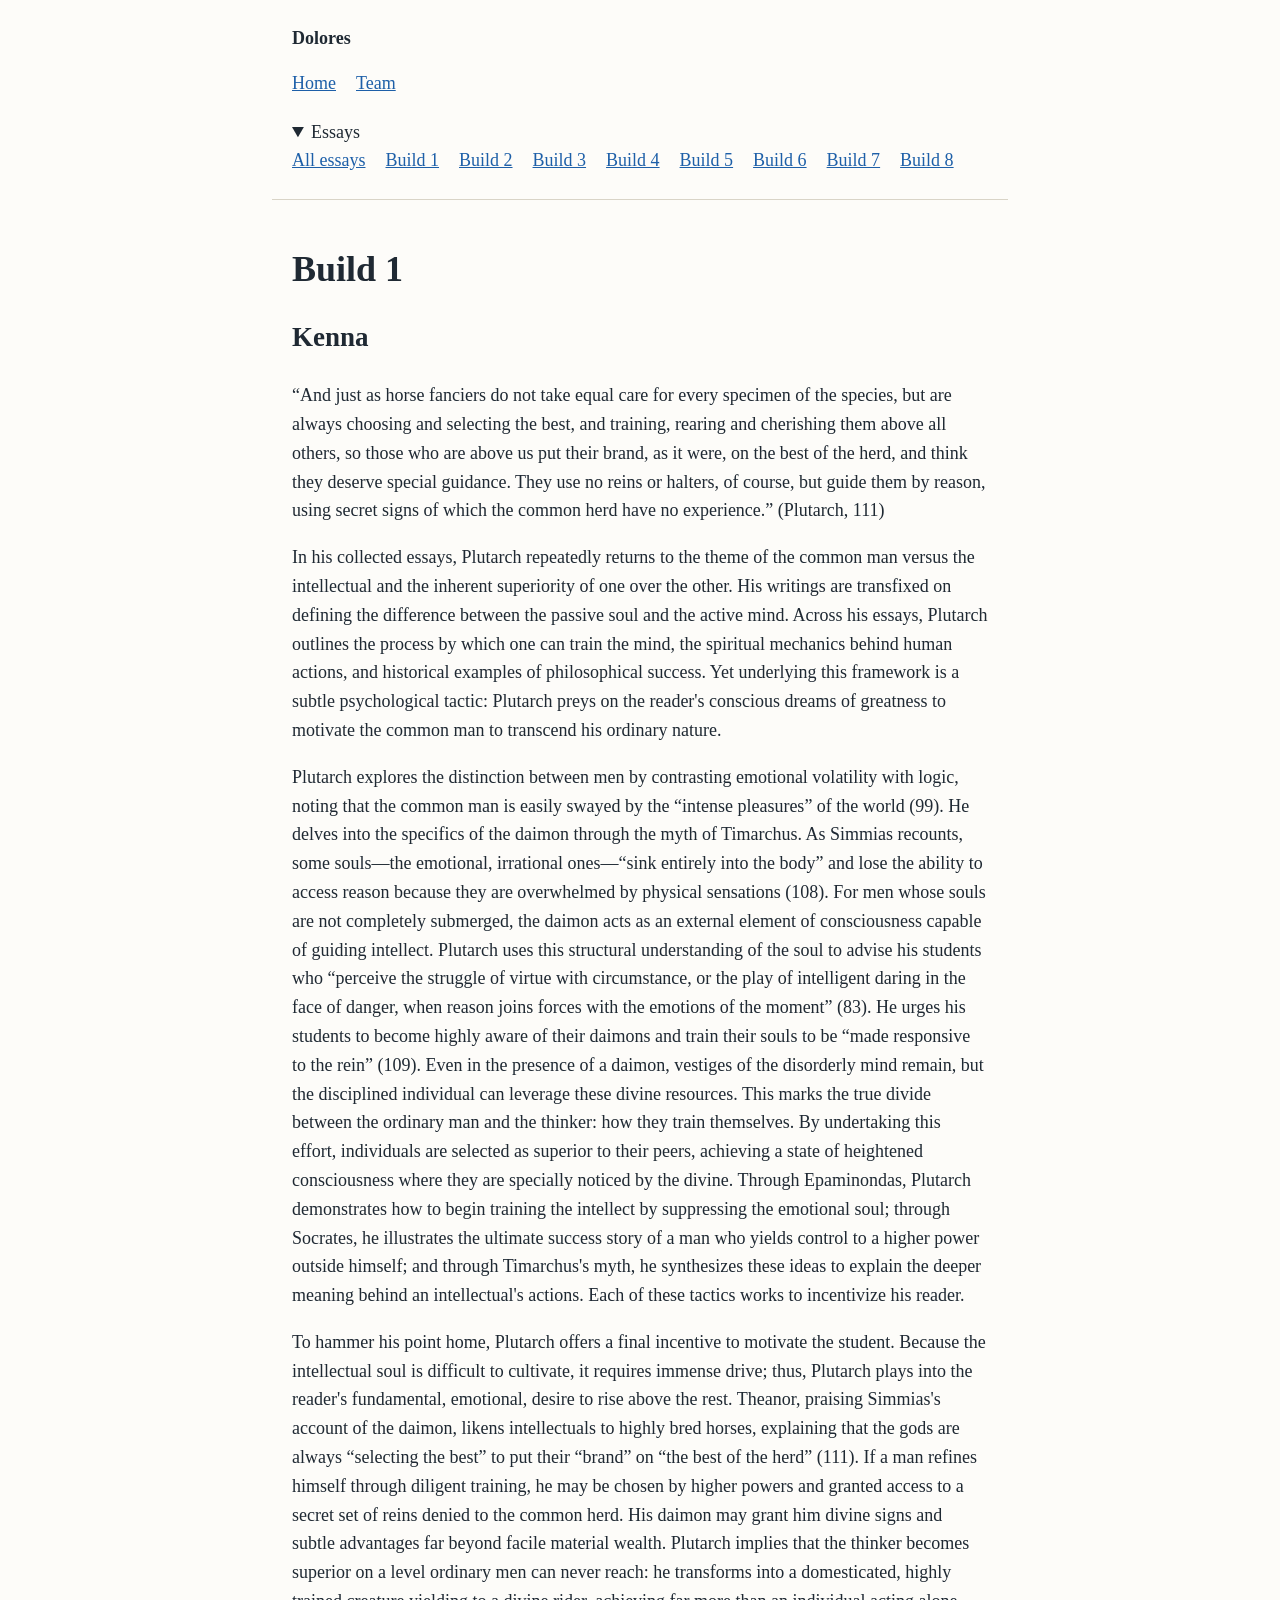
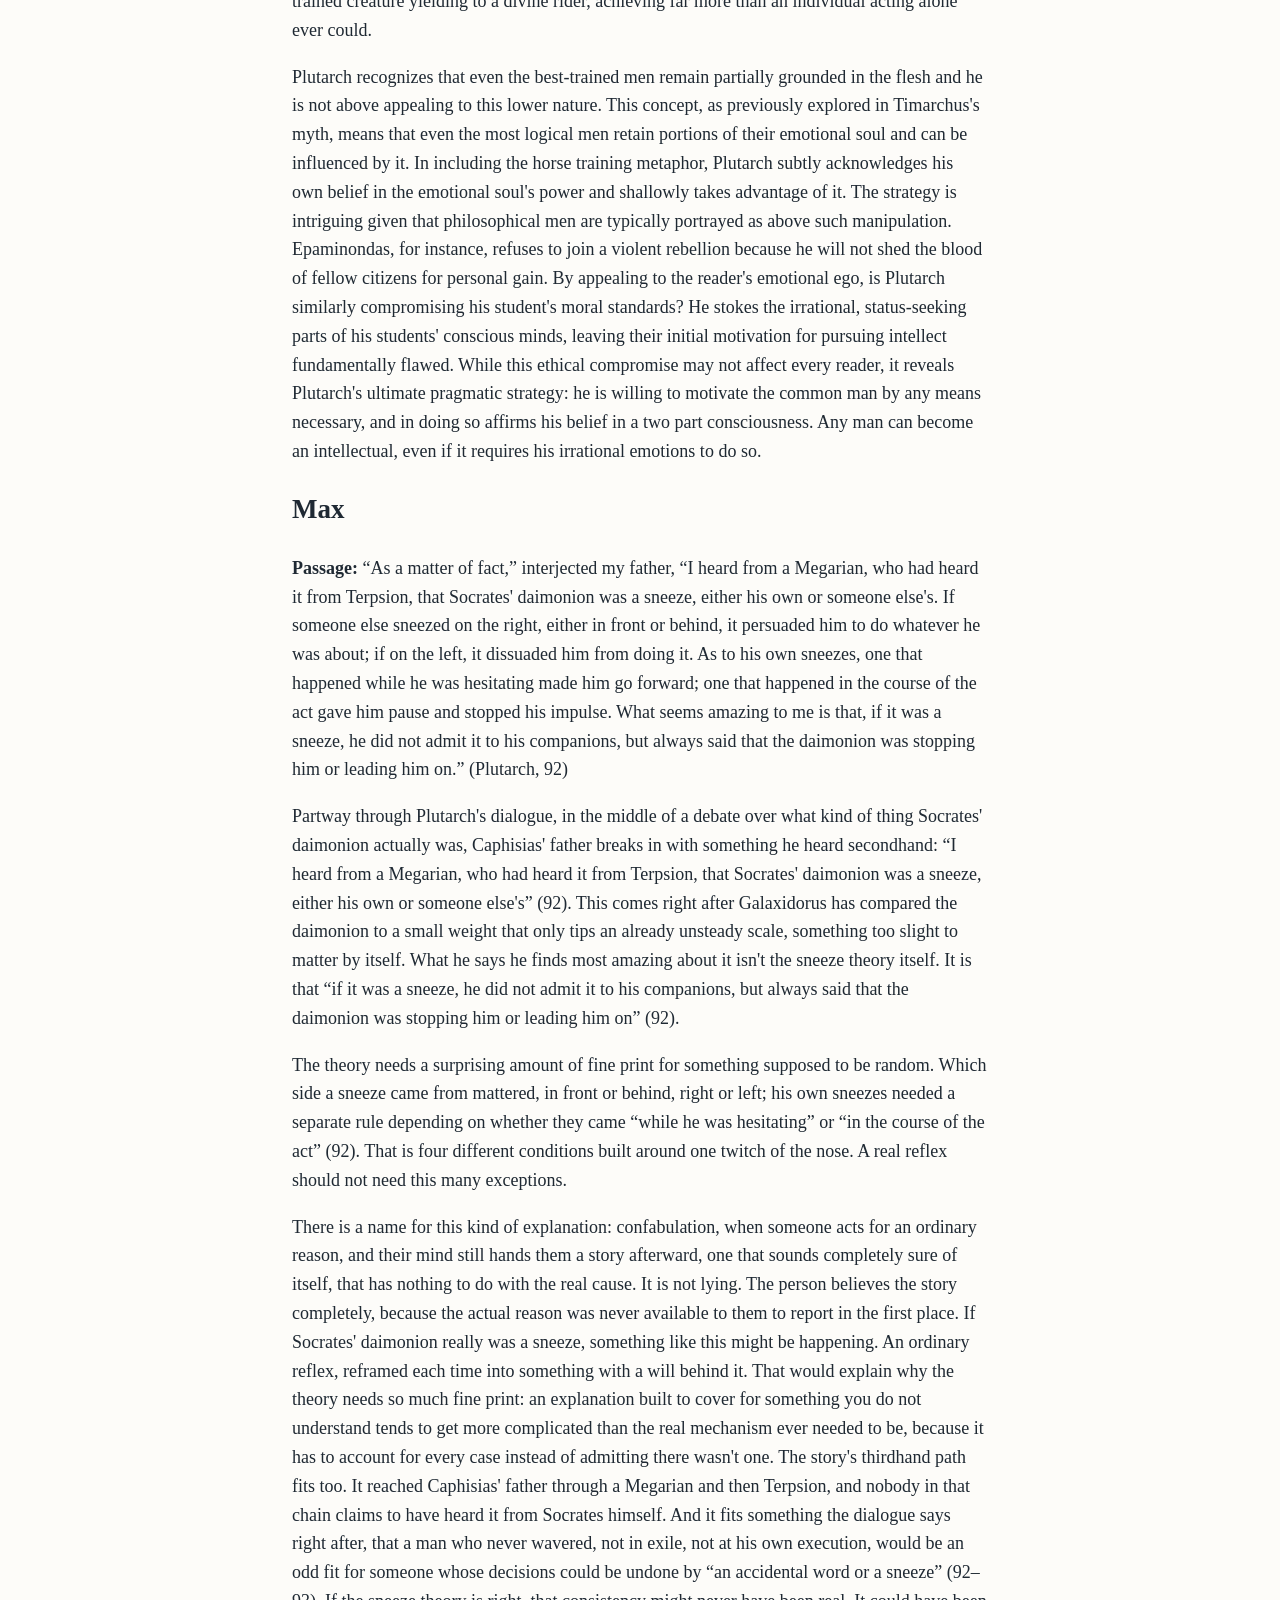
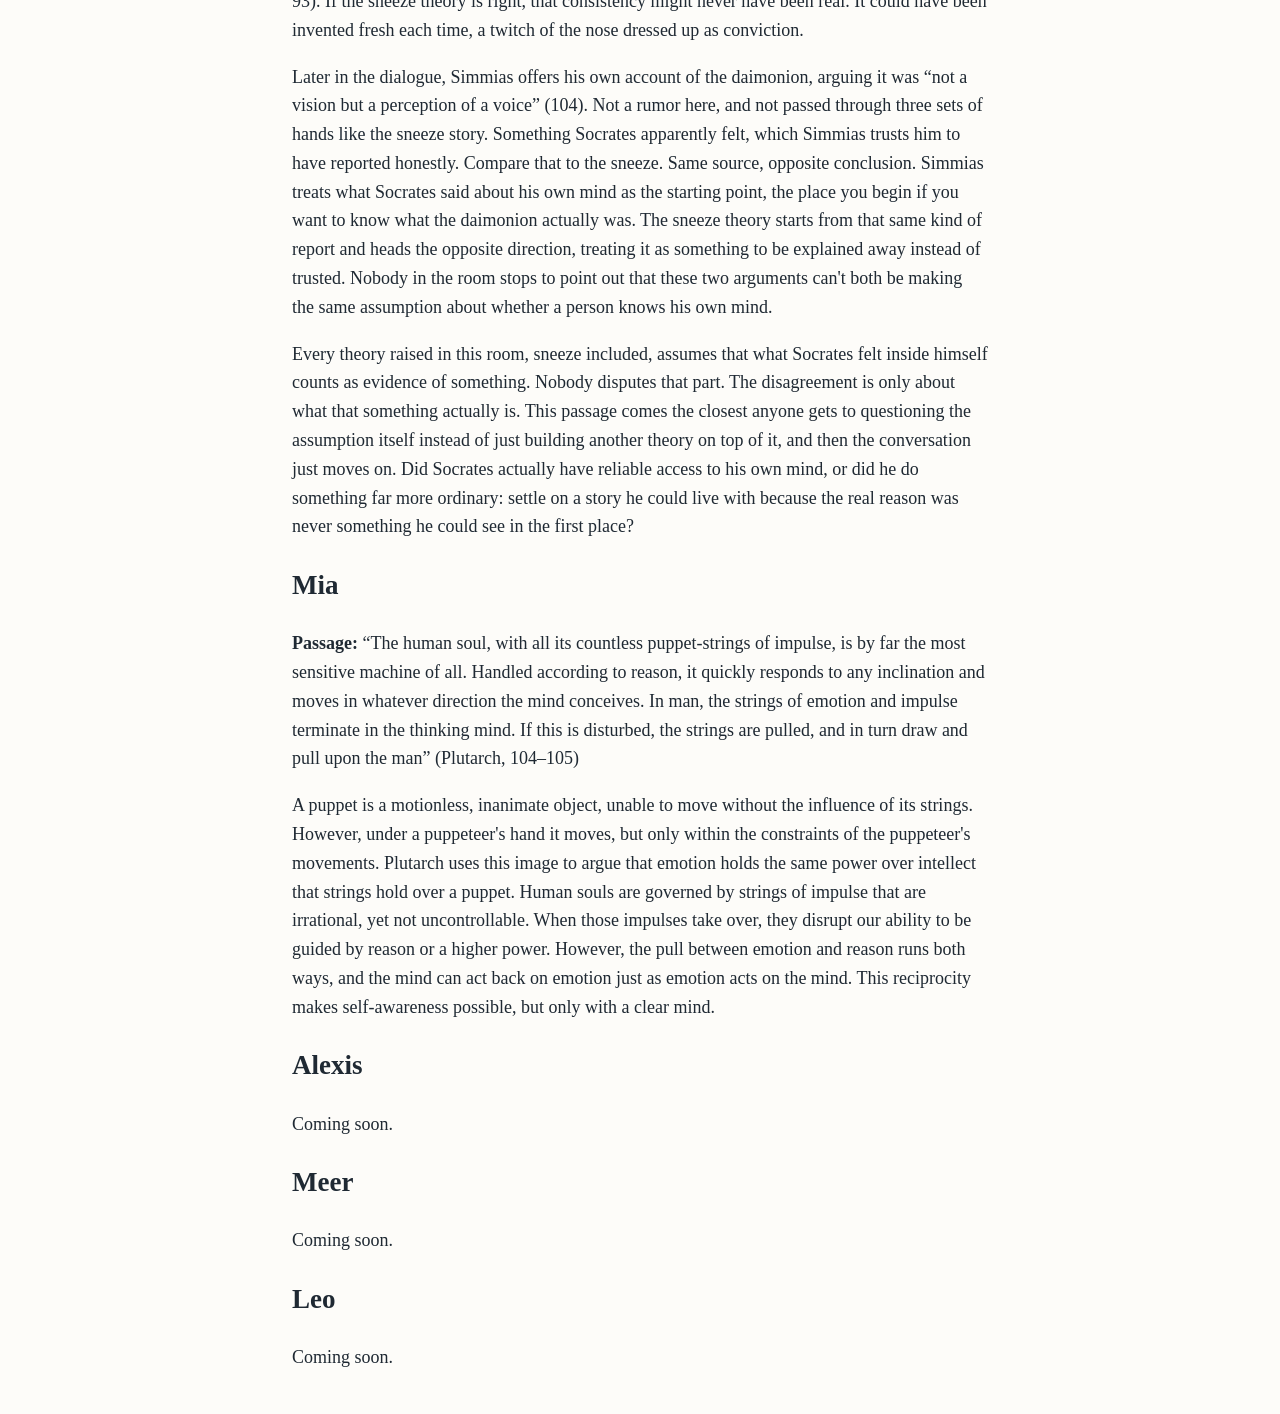
==== essays/build-1/index.html @ 1a18afbd "Agent: create essays/build-1/index.html" ====
<!DOCTYPE html>
<html lang="en">
<head>
  <meta charset="utf-8">
  <meta name="viewport" content="width=device-width, initial-scale=1">
  <title>Build 1 | Dolores</title>
  <link rel="stylesheet" href="../../styles.css">
</head>
<body>
  <a class="skip-link" href="#main">Skip to main content</a>
  <header class="site-header">
    <p class="site-title"><a href="../../index.html">Dolores</a></p>
    <nav aria-label="Main">
      <ul>
        <li><a href="../../index.html">Home</a></li>
        <li><a href="../../team/index.html">Team</a></li>
        <li class="nav-dropdown"><details open>
          <summary aria-current="page">Essays</summary>
          <ul class="dropdown-menu">
            <li><a href="../index.html">All essays</a></li>
            <li><a href="index.html" aria-current="page">Build 1</a></li>
            <li><a href="../build-2/index.html">Build 2</a></li>
            <li><a href="../build-3/index.html">Build 3</a></li>
            <li><a href="../build-4/index.html">Build 4</a></li>
            <li><a href="../build-5/index.html">Build 5</a></li>
            <li><a href="../build-6/index.html">Build 6</a></li>
            <li><a href="../build-7/index.html">Build 7</a></li>
            <li><a href="../build-8/index.html">Build 8</a></li>
          </ul>
        </details></li>
      </ul>
    </nav>
  </header>
  <main id="main">
    <h1>Build 1</h1>
    <div class="essay-grid">
      <article class="essay-card">
        <h2>Kenna</h2>
        <p>“And just as horse fanciers do not take equal care for every specimen of the species, but are always choosing and selecting the best, and training, rearing and cherishing them above all others, so those who are above us put their brand, as it were, on the best of the herd, and think they deserve special guidance. They use no reins or halters, of course, but guide them by reason, using secret signs of which the common herd have no experience.” (Plutarch, 111)</p>
        <p>In his collected essays, Plutarch repeatedly returns to the theme of the common man versus the intellectual and the inherent superiority of one over the other. His writings are transfixed on defining the difference between the passive soul and the active mind. Across his essays, Plutarch outlines the process by which one can train the mind, the spiritual mechanics behind human actions, and historical examples of philosophical success. Yet underlying this framework is a subtle psychological tactic: Plutarch preys on the reader's conscious dreams of greatness to motivate the common man to transcend his ordinary nature.</p>
        <p>Plutarch explores the distinction between men by contrasting emotional volatility with logic, noting that the common man is easily swayed by the “intense pleasures” of the world (99). He delves into the specifics of the daimon through the myth of Timarchus. As Simmias recounts, some souls—the emotional, irrational ones—“sink entirely into the body” and lose the ability to access reason because they are overwhelmed by physical sensations (108). For men whose souls are not completely submerged, the daimon acts as an external element of consciousness capable of guiding intellect. Plutarch uses this structural understanding of the soul to advise his students who “perceive the struggle of virtue with circumstance, or the play of intelligent daring in the face of danger, when reason joins forces with the emotions of the moment” (83). He urges his students to become highly aware of their daimons and train their souls to be “made responsive to the rein” (109). Even in the presence of a daimon, vestiges of the disorderly mind remain, but the disciplined individual can leverage these divine resources. This marks the true divide between the ordinary man and the thinker: how they train themselves. By undertaking this effort, individuals are selected as superior to their peers, achieving a state of heightened consciousness where they are specially noticed by the divine. Through Epaminondas, Plutarch demonstrates how to begin training the intellect by suppressing the emotional soul; through Socrates, he illustrates the ultimate success story of a man who yields control to a higher power outside himself; and through Timarchus's myth, he synthesizes these ideas to explain the deeper meaning behind an intellectual's actions. Each of these tactics works to incentivize his reader.</p>
        <p>To hammer his point home, Plutarch offers a final incentive to motivate the student. Because the intellectual soul is difficult to cultivate, it requires immense drive; thus, Plutarch plays into the reader's fundamental, emotional, desire to rise above the rest. Theanor, praising Simmias's account of the daimon, likens intellectuals to highly bred horses, explaining that the gods are always “selecting the best” to put their “brand” on “the best of the herd” (111). If a man refines himself through diligent training, he may be chosen by higher powers and granted access to a secret set of reins denied to the common herd. His daimon may grant him divine signs and subtle advantages far beyond facile material wealth. Plutarch implies that the thinker becomes superior on a level ordinary men can never reach: he transforms into a domesticated, highly trained creature yielding to a divine rider, achieving far more than an individual acting alone ever could.</p>
        <p>Plutarch recognizes that even the best-trained men remain partially grounded in the flesh and he is not above appealing to this lower nature. This concept, as previously explored in Timarchus's myth, means that even the most logical men retain portions of their emotional soul and can be influenced by it. In including the horse training metaphor, Plutarch subtly acknowledges his own belief in the emotional soul's power and shallowly takes advantage of it. The strategy is intriguing given that philosophical men are typically portrayed as above such manipulation. Epaminondas, for instance, refuses to join a violent rebellion because he will not shed the blood of fellow citizens for personal gain. By appealing to the reader's emotional ego, is Plutarch similarly compromising his student's moral standards? He stokes the irrational, status-seeking parts of his students' conscious minds, leaving their initial motivation for pursuing intellect fundamentally flawed. While this ethical compromise may not affect every reader, it reveals Plutarch's ultimate pragmatic strategy: he is willing to motivate the common man by any means necessary, and in doing so affirms his belief in a two part consciousness. Any man can become an intellectual, even if it requires his irrational emotions to do so.</p>
      </article>
      <article class="essay-card">
        <h2>Max</h2>
        <p><strong>Passage:</strong> “As a matter of fact,” interjected my father, “I heard from a Megarian, who had heard it from Terpsion, that Socrates' daimonion was a sneeze, either his own or someone else's. If someone else sneezed on the right, either in front or behind, it persuaded him to do whatever he was about; if on the left, it dissuaded him from doing it. As to his own sneezes, one that happened while he was hesitating made him go forward; one that happened in the course of the act gave him pause and stopped his impulse. What seems amazing to me is that, if it was a sneeze, he did not admit it to his companions, but always said that the daimonion was stopping him or leading him on.” (Plutarch, 92)</p>
        <p>Partway through Plutarch's dialogue, in the middle of a debate over what kind of thing Socrates' daimonion actually was, Caphisias' father breaks in with something he heard secondhand: “I heard from a Megarian, who had heard it from Terpsion, that Socrates' daimonion was a sneeze, either his own or someone else's” (92). This comes right after Galaxidorus has compared the daimonion to a small weight that only tips an already unsteady scale, something too slight to matter by itself. What he says he finds most amazing about it isn't the sneeze theory itself. It is that “if it was a sneeze, he did not admit it to his companions, but always said that the daimonion was stopping him or leading him on” (92).</p>
        <p>The theory needs a surprising amount of fine print for something supposed to be random. Which side a sneeze came from mattered, in front or behind, right or left; his own sneezes needed a separate rule depending on whether they came “while he was hesitating” or “in the course of the act” (92). That is four different conditions built around one twitch of the nose. A real reflex should not need this many exceptions.</p>
        <p>There is a name for this kind of explanation: confabulation, when someone acts for an ordinary reason, and their mind still hands them a story afterward, one that sounds completely sure of itself, that has nothing to do with the real cause. It is not lying. The person believes the story completely, because the actual reason was never available to them to report in the first place. If Socrates' daimonion really was a sneeze, something like this might be happening. An ordinary reflex, reframed each time into something with a will behind it. That would explain why the theory needs so much fine print: an explanation built to cover for something you do not understand tends to get more complicated than the real mechanism ever needed to be, because it has to account for every case instead of admitting there wasn't one. The story's thirdhand path fits too. It reached Caphisias' father through a Megarian and then Terpsion, and nobody in that chain claims to have heard it from Socrates himself. And it fits something the dialogue says right after, that a man who never wavered, not in exile, not at his own execution, would be an odd fit for someone whose decisions could be undone by “an accidental word or a sneeze” (92–93). If the sneeze theory is right, that consistency might never have been real. It could have been invented fresh each time, a twitch of the nose dressed up as conviction.</p>
        <p>Later in the dialogue, Simmias offers his own account of the daimonion, arguing it was “not a vision but a perception of a voice” (104). Not a rumor here, and not passed through three sets of hands like the sneeze story. Something Socrates apparently felt, which Simmias trusts him to have reported honestly. Compare that to the sneeze. Same source, opposite conclusion. Simmias treats what Socrates said about his own mind as the starting point, the place you begin if you want to know what the daimonion actually was. The sneeze theory starts from that same kind of report and heads the opposite direction, treating it as something to be explained away instead of trusted. Nobody in the room stops to point out that these two arguments can't both be making the same assumption about whether a person knows his own mind.</p>
        <p>Every theory raised in this room, sneeze included, assumes that what Socrates felt inside himself counts as evidence of something. Nobody disputes that part. The disagreement is only about what that something actually is. This passage comes the closest anyone gets to questioning the assumption itself instead of just building another theory on top of it, and then the conversation just moves on. Did Socrates actually have reliable access to his own mind, or did he do something far more ordinary: settle on a story he could live with because the real reason was never something he could see in the first place?</p>
      </article>
      <article class="essay-card">
        <h2>Mia</h2>
        <p><strong>Passage:</strong> “The human soul, with all its countless puppet-strings of impulse, is by far the most sensitive machine of all. Handled according to reason, it quickly responds to any inclination and moves in whatever direction the mind conceives. In man, the strings of emotion and impulse terminate in the thinking mind. If this is disturbed, the strings are pulled, and in turn draw and pull upon the man” (Plutarch, 104–105)</p>
        <p>A puppet is a motionless, inanimate object, unable to move without the influence of its strings. However, under a puppeteer's hand it moves, but only within the constraints of the puppeteer's movements. Plutarch uses this image to argue that emotion holds the same power over intellect that strings hold over a puppet. Human souls are governed by strings of impulse that are irrational, yet not uncontrollable. When those impulses take over, they disrupt our ability to be guided by reason or a higher power. However, the pull between emotion and reason runs both ways, and the mind can act back on emotion just as emotion acts on the mind. This reciprocity makes self-awareness possible, but only with a clear mind.</p>
      </article>
      <article class="essay-card"><h2>Alexis</h2><p>Coming soon.</p></article>
      <article class="essay-card"><h2>Meer</h2><p>Coming soon.</p></article>
      <article class="essay-card"><h2>Leo</h2><p>Coming soon.</p></article>
    </div>
  </main>
</body>
</html>
---- styles.css ----
:root {
  --text: #1f2933;
  --muted: #52606d;
  --background: #fdfcf9;
  --accent: #1d5fa8;
  --border: #d9d4c7;
  --max-width: 46rem;
}

*,
*::before,
*::after {
  box-sizing: border-box;
}

body {
  margin: 0;
  font-family: "Cormorant", Georgia, serif;
  font-size: 1.125rem;
  line-height: 1.6;
  color: var(--text);
  background: var(--background);
}

.site-header,
main,
.site-footer {
  max-width: var(--max-width);
  margin: 0 auto;
  padding: 1.5rem 1.25rem;
}

.site-header {
  display: flex;
  flex-wrap: wrap;
  align-items: baseline;
  justify-content: space-between;
  gap: 1rem;
  border-bottom: 1px solid var(--border);
}

.site-title {
  margin: 0;
  font-weight: 700;
}

.site-title a {
  color: inherit;
  text-decoration: none;
}

nav ul {
  display: flex;
  flex-wrap: wrap;
  gap: 1.25rem;
  margin: 0;
  padding: 0;
  list-style: none;
}

a {
  color: var(--accent);
}

a:focus-visible {
  outline: 3px solid var(--accent);
  outline-offset: 2px;
}

h1 {
  font-size: 2.25rem;
  line-height: 1.2;
}

img,
video {
  max-width: 100%;
  height: auto;
}

.site-banner {
  display: block;
  width: 100%;
  max-height: 20rem;
  object-fit: cover;
  margin-bottom: 1.5rem;
}

.site-footer {
  border-top: 1px solid var(--border);
  color: var(--muted);
  font-size: 1rem;
}

.skip-link {
  position: absolute;
  left: -999rem;
}

.skip-link:focus {
  left: 1rem;
  top: 1rem;
  padding: 0.5rem 0.75rem;
  background: var(--background);
}
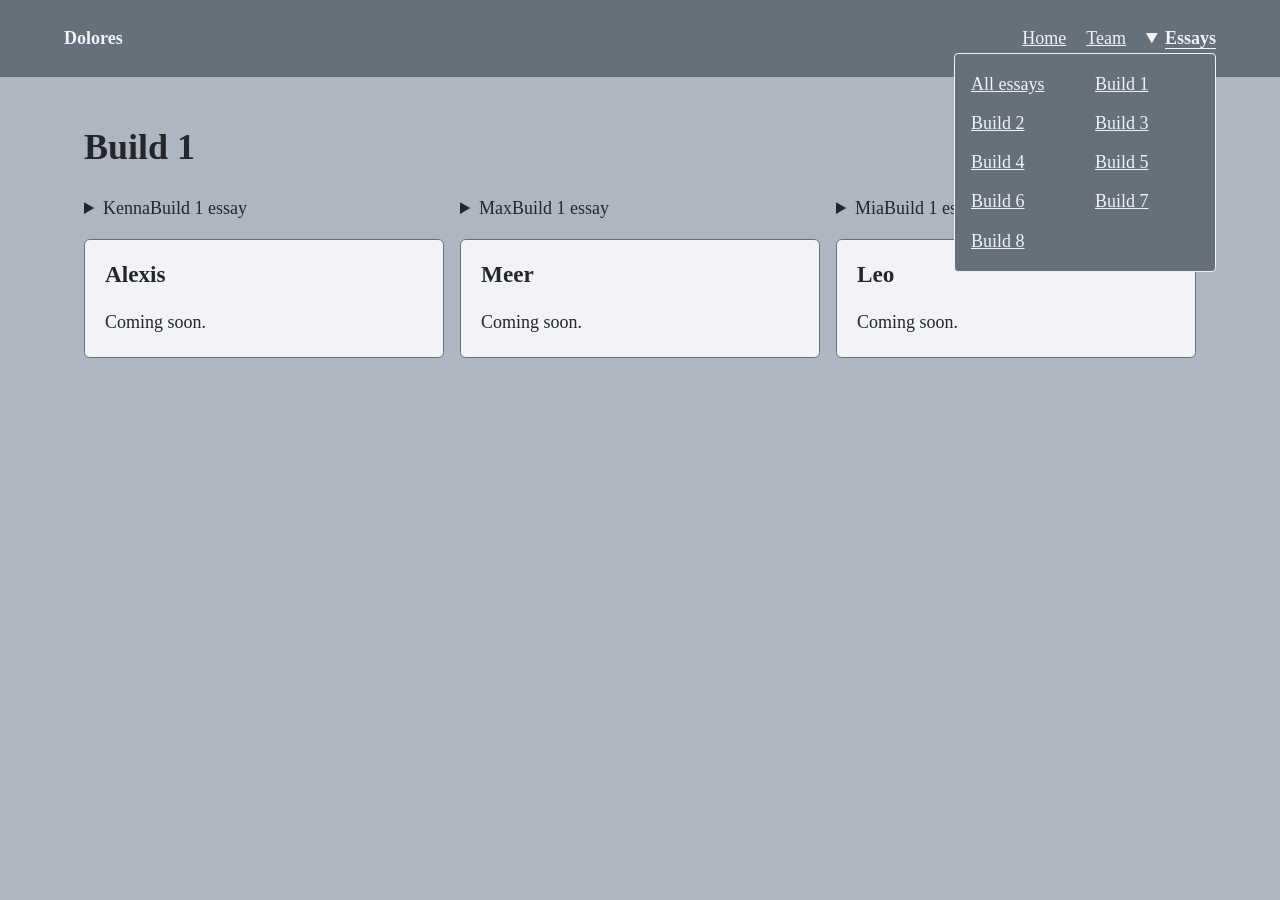
==== commit 80082fbd: "Agent: update essays/build-1/index.html" ====
--- a/essays/build-1/index.html
+++ b/essays/build-1/index.html
@@ -34,28 +34,34 @@
   <main id="main">
     <h1>Build 1</h1>
     <div class="essay-grid">
-      <article class="essay-card">
-        <h2>Kenna</h2>
-        <p>“And just as horse fanciers do not take equal care for every specimen of the species, but are always choosing and selecting the best, and training, rearing and cherishing them above all others, so those who are above us put their brand, as it were, on the best of the herd, and think they deserve special guidance. They use no reins or halters, of course, but guide them by reason, using secret signs of which the common herd have no experience.” (Plutarch, 111)</p>
+      <details class="essay-section">
+        <summary><span class="essay-author">Kenna</span><span class="essay-title">Build 1 essay</span></summary>
+        <div class="essay-content">
+        <blockquote>“And just as horse fanciers do not take equal care for every specimen of the species, but are always choosing and selecting the best, and training, rearing and cherishing them above all others, so those who are above us put their brand, as it were, on the best of the herd, and think they deserve special guidance. They use no reins or halters, of course, but guide them by reason, using secret signs of which the common herd have no experience.” (Plutarch, 111)</blockquote>
         <p>In his collected essays, Plutarch repeatedly returns to the theme of the common man versus the intellectual and the inherent superiority of one over the other. His writings are transfixed on defining the difference between the passive soul and the active mind. Across his essays, Plutarch outlines the process by which one can train the mind, the spiritual mechanics behind human actions, and historical examples of philosophical success. Yet underlying this framework is a subtle psychological tactic: Plutarch preys on the reader's conscious dreams of greatness to motivate the common man to transcend his ordinary nature.</p>
         <p>Plutarch explores the distinction between men by contrasting emotional volatility with logic, noting that the common man is easily swayed by the “intense pleasures” of the world (99). He delves into the specifics of the daimon through the myth of Timarchus. As Simmias recounts, some souls—the emotional, irrational ones—“sink entirely into the body” and lose the ability to access reason because they are overwhelmed by physical sensations (108). For men whose souls are not completely submerged, the daimon acts as an external element of consciousness capable of guiding intellect. Plutarch uses this structural understanding of the soul to advise his students who “perceive the struggle of virtue with circumstance, or the play of intelligent daring in the face of danger, when reason joins forces with the emotions of the moment” (83). He urges his students to become highly aware of their daimons and train their souls to be “made responsive to the rein” (109). Even in the presence of a daimon, vestiges of the disorderly mind remain, but the disciplined individual can leverage these divine resources. This marks the true divide between the ordinary man and the thinker: how they train themselves. By undertaking this effort, individuals are selected as superior to their peers, achieving a state of heightened consciousness where they are specially noticed by the divine. Through Epaminondas, Plutarch demonstrates how to begin training the intellect by suppressing the emotional soul; through Socrates, he illustrates the ultimate success story of a man who yields control to a higher power outside himself; and through Timarchus's myth, he synthesizes these ideas to explain the deeper meaning behind an intellectual's actions. Each of these tactics works to incentivize his reader.</p>
         <p>To hammer his point home, Plutarch offers a final incentive to motivate the student. Because the intellectual soul is difficult to cultivate, it requires immense drive; thus, Plutarch plays into the reader's fundamental, emotional, desire to rise above the rest. Theanor, praising Simmias's account of the daimon, likens intellectuals to highly bred horses, explaining that the gods are always “selecting the best” to put their “brand” on “the best of the herd” (111). If a man refines himself through diligent training, he may be chosen by higher powers and granted access to a secret set of reins denied to the common herd. His daimon may grant him divine signs and subtle advantages far beyond facile material wealth. Plutarch implies that the thinker becomes superior on a level ordinary men can never reach: he transforms into a domesticated, highly trained creature yielding to a divine rider, achieving far more than an individual acting alone ever could.</p>
         <p>Plutarch recognizes that even the best-trained men remain partially grounded in the flesh and he is not above appealing to this lower nature. This concept, as previously explored in Timarchus's myth, means that even the most logical men retain portions of their emotional soul and can be influenced by it. In including the horse training metaphor, Plutarch subtly acknowledges his own belief in the emotional soul's power and shallowly takes advantage of it. The strategy is intriguing given that philosophical men are typically portrayed as above such manipulation. Epaminondas, for instance, refuses to join a violent rebellion because he will not shed the blood of fellow citizens for personal gain. By appealing to the reader's emotional ego, is Plutarch similarly compromising his student's moral standards? He stokes the irrational, status-seeking parts of his students' conscious minds, leaving their initial motivation for pursuing intellect fundamentally flawed. While this ethical compromise may not affect every reader, it reveals Plutarch's ultimate pragmatic strategy: he is willing to motivate the common man by any means necessary, and in doing so affirms his belief in a two part consciousness. Any man can become an intellectual, even if it requires his irrational emotions to do so.</p>
-      </article>
-      <article class="essay-card">
-        <h2>Max</h2>
-        <p><strong>Passage:</strong> “As a matter of fact,” interjected my father, “I heard from a Megarian, who had heard it from Terpsion, that Socrates' daimonion was a sneeze, either his own or someone else's. If someone else sneezed on the right, either in front or behind, it persuaded him to do whatever he was about; if on the left, it dissuaded him from doing it. As to his own sneezes, one that happened while he was hesitating made him go forward; one that happened in the course of the act gave him pause and stopped his impulse. What seems amazing to me is that, if it was a sneeze, he did not admit it to his companions, but always said that the daimonion was stopping him or leading him on.” (Plutarch, 92)</p>
+        </div>
+      </details>
+      <details class="essay-section">
+        <summary><span class="essay-author">Max</span><span class="essay-title">Build 1 essay</span></summary>
+        <div class="essay-content">
+        <blockquote>“As a matter of fact,” interjected my father, “I heard from a Megarian, who had heard it from Terpsion, that Socrates' daimonion was a sneeze, either his own or someone else's. If someone else sneezed on the right, either in front or behind, it persuaded him to do whatever he was about; if on the left, it dissuaded him from doing it. As to his own sneezes, one that happened while he was hesitating made him go forward; one that happened in the course of the act gave him pause and stopped his impulse. What seems amazing to me is that, if it was a sneeze, he did not admit it to his companions, but always said that the daimonion was stopping him or leading him on.” (Plutarch, 92)</blockquote>
         <p>Partway through Plutarch's dialogue, in the middle of a debate over what kind of thing Socrates' daimonion actually was, Caphisias' father breaks in with something he heard secondhand: “I heard from a Megarian, who had heard it from Terpsion, that Socrates' daimonion was a sneeze, either his own or someone else's” (92). This comes right after Galaxidorus has compared the daimonion to a small weight that only tips an already unsteady scale, something too slight to matter by itself. What he says he finds most amazing about it isn't the sneeze theory itself. It is that “if it was a sneeze, he did not admit it to his companions, but always said that the daimonion was stopping him or leading him on” (92).</p>
         <p>The theory needs a surprising amount of fine print for something supposed to be random. Which side a sneeze came from mattered, in front or behind, right or left; his own sneezes needed a separate rule depending on whether they came “while he was hesitating” or “in the course of the act” (92). That is four different conditions built around one twitch of the nose. A real reflex should not need this many exceptions.</p>
         <p>There is a name for this kind of explanation: confabulation, when someone acts for an ordinary reason, and their mind still hands them a story afterward, one that sounds completely sure of itself, that has nothing to do with the real cause. It is not lying. The person believes the story completely, because the actual reason was never available to them to report in the first place. If Socrates' daimonion really was a sneeze, something like this might be happening. An ordinary reflex, reframed each time into something with a will behind it. That would explain why the theory needs so much fine print: an explanation built to cover for something you do not understand tends to get more complicated than the real mechanism ever needed to be, because it has to account for every case instead of admitting there wasn't one. The story's thirdhand path fits too. It reached Caphisias' father through a Megarian and then Terpsion, and nobody in that chain claims to have heard it from Socrates himself. And it fits something the dialogue says right after, that a man who never wavered, not in exile, not at his own execution, would be an odd fit for someone whose decisions could be undone by “an accidental word or a sneeze” (92–93). If the sneeze theory is right, that consistency might never have been real. It could have been invented fresh each time, a twitch of the nose dressed up as conviction.</p>
         <p>Later in the dialogue, Simmias offers his own account of the daimonion, arguing it was “not a vision but a perception of a voice” (104). Not a rumor here, and not passed through three sets of hands like the sneeze story. Something Socrates apparently felt, which Simmias trusts him to have reported honestly. Compare that to the sneeze. Same source, opposite conclusion. Simmias treats what Socrates said about his own mind as the starting point, the place you begin if you want to know what the daimonion actually was. The sneeze theory starts from that same kind of report and heads the opposite direction, treating it as something to be explained away instead of trusted. Nobody in the room stops to point out that these two arguments can't both be making the same assumption about whether a person knows his own mind.</p>
         <p>Every theory raised in this room, sneeze included, assumes that what Socrates felt inside himself counts as evidence of something. Nobody disputes that part. The disagreement is only about what that something actually is. This passage comes the closest anyone gets to questioning the assumption itself instead of just building another theory on top of it, and then the conversation just moves on. Did Socrates actually have reliable access to his own mind, or did he do something far more ordinary: settle on a story he could live with because the real reason was never something he could see in the first place?</p>
-      </article>
-      <article class="essay-card">
-        <h2>Mia</h2>
-        <p><strong>Passage:</strong> “The human soul, with all its countless puppet-strings of impulse, is by far the most sensitive machine of all. Handled according to reason, it quickly responds to any inclination and moves in whatever direction the mind conceives. In man, the strings of emotion and impulse terminate in the thinking mind. If this is disturbed, the strings are pulled, and in turn draw and pull upon the man” (Plutarch, 104–105)</p>
+        </div>
+      </details>
+      <details class="essay-section">
+        <summary><span class="essay-author">Mia</span><span class="essay-title">Build 1 essay</span></summary>
+        <div class="essay-content">
+        <blockquote>“The human soul, with all its countless puppet-strings of impulse, is by far the most sensitive machine of all. Handled according to reason, it quickly responds to any inclination and moves in whatever direction the mind conceives. In man, the strings of emotion and impulse terminate in the thinking mind. If this is disturbed, the strings are pulled, and in turn draw and pull upon the man” (Plutarch, 104–105)</blockquote>
         <p>A puppet is a motionless, inanimate object, unable to move without the influence of its strings. However, under a puppeteer's hand it moves, but only within the constraints of the puppeteer's movements. Plutarch uses this image to argue that emotion holds the same power over intellect that strings hold over a puppet. Human souls are governed by strings of impulse that are irrational, yet not uncontrollable. When those impulses take over, they disrupt our ability to be guided by reason or a higher power. However, the pull between emotion and reason runs both ways, and the mind can act back on emotion just as emotion acts on the mind. This reciprocity makes self-awareness possible, but only with a clear mind.</p>
-      </article>
+        </div>
+      </details>
       <article class="essay-card"><h2>Alexis</h2><p>Coming soon.</p></article>
       <article class="essay-card"><h2>Meer</h2><p>Coming soon.</p></article>
       <article class="essay-card"><h2>Leo</h2><p>Coming soon.</p></article>
--- a/styles.css
+++ b/styles.css
@@ -1,10 +1,12 @@
 :root {
-  --text: #1f2933;
-  --muted: #52606d;
-  --background: #fdfcf9;
-  --accent: #1d5fa8;
-  --border: #d9d4c7;
-  --max-width: 46rem;
+  --text: #24262b;
+  --muted: #41464d;
+  --background: #aeb7c1;
+  --accent: #34485c;
+  --border: #66707b;
+  --panel: #f1f3f6;
+  --banner: #66707b;
+  --max-width: 72rem;
 }
 
 *,
@@ -62,9 +64,10 @@
   color: var(--accent);
 }
 
-a:focus-visible {
-  outline: 3px solid var(--accent);
-  outline-offset: 2px;
+a:focus-visible,
+summary:focus-visible {
+  outline: 3px solid #24262b;
+  outline-offset: 3px;
 }
 
 h1 {
@@ -100,6 +103,176 @@
 .skip-link:focus {
   left: 1rem;
   top: 1rem;
+  z-index: 10;
   padding: 0.5rem 0.75rem;
-  background: var(--background);
-}
+  color: var(--text);
+  background: var(--panel);
+}
+
+.site-header {
+  max-width: none;
+  padding-inline: max(1.25rem, calc((100% - var(--max-width)) / 2));
+  background: var(--banner);
+  color: var(--panel);
+  border-bottom: 0;
+}
+
+.site-header a,
+.site-header summary {
+  color: var(--panel);
+}
+
+.site-header nav ul {
+  align-items: center;
+}
+
+.nav-dropdown {
+  position: relative;
+}
+
+.nav-dropdown summary {
+  cursor: pointer;
+  font-weight: 600;
+  text-decoration: underline;
+  text-underline-offset: 0.2em;
+}
+
+.dropdown-menu {
+  position: absolute;
+  z-index: 5;
+  top: 100%;
+  right: 0;
+  display: grid;
+  grid-template-columns: repeat(2, minmax(7rem, 1fr));
+  gap: 0.15rem 0.75rem;
+  min-width: 16rem;
+  padding: 0.75rem;
+  background: var(--banner);
+  border: 1px solid var(--panel);
+  border-radius: 0.25rem;
+}
+
+.dropdown-menu a {
+  display: block;
+  padding: 0.25rem;
+}
+
+main {
+  min-height: 60vh;
+}
+
+h1,
+h2,
+h3 {
+  line-height: 1.25;
+}
+
+.welcome-banner {
+  position: relative;
+  overflow: hidden;
+  min-height: 18rem;
+  margin: 0 0 1.5rem;
+  background: var(--banner);
+}
+
+.welcome-banner img {
+  display: block;
+  width: 100%;
+  height: 24rem;
+  object-fit: cover;
+}
+
+.welcome-copy {
+  position: absolute;
+  inset: auto 0 0;
+  padding: 1.25rem clamp(1rem, 5vw, 3rem);
+  color: var(--panel);
+  background: linear-gradient(transparent, rgba(36, 38, 43, 0.9));
+}
+
+.welcome-copy h1 {
+  margin: 0;
+  font-size: clamp(2rem, 5vw, 3.5rem);
+}
+
+.eyebrow {
+  margin: 0 0 0.3rem;
+  font-weight: 700;
+}
+
+.intro-card,
+.essay-card,
+.build-link-card,
+.member-card {
+  padding: 1.25rem;
+  background: var(--panel);
+  border: 1px solid var(--border);
+  border-radius: 0.35rem;
+}
+
+.intro-card h2,
+.essay-card h2 {
+  margin-top: 0;
+}
+
+.team-grid,
+.essay-grid,
+.build-grid {
+  display: grid;
+  grid-template-columns: repeat(auto-fit, minmax(min(100%, 18rem), 1fr));
+  gap: 1rem;
+}
+
+.member-card {
+  display: flex;
+  align-items: center;
+  gap: 1rem;
+}
+
+.member-initials {
+  display: grid;
+  flex: 0 0 4rem;
+  width: 4rem;
+  height: 4rem;
+  place-items: center;
+  border-radius: 50%;
+  color: var(--panel);
+  background: var(--banner);
+  font-weight: 700;
+}
+
+.member-card h2 {
+  margin: 0;
+}
+
+.essay-card h2 {
+  font-size: 1.45rem;
+}
+
+.essay-card p:last-child {
+  margin-bottom: 0;
+}
+
+.build-link-card a {
+  font-weight: 700;
+}
+
+@media (max-width: 36rem) {
+  .site-header {
+    align-items: flex-start;
+  }
+
+  .site-header nav ul {
+    gap: 0.75rem;
+  }
+
+  .dropdown-menu {
+    left: 0;
+    right: auto;
+    grid-template-columns: repeat(2, minmax(6rem, 1fr));
+  }
+
+  .welcome-banner img {
+    height: 18rem;
+  }
+}
